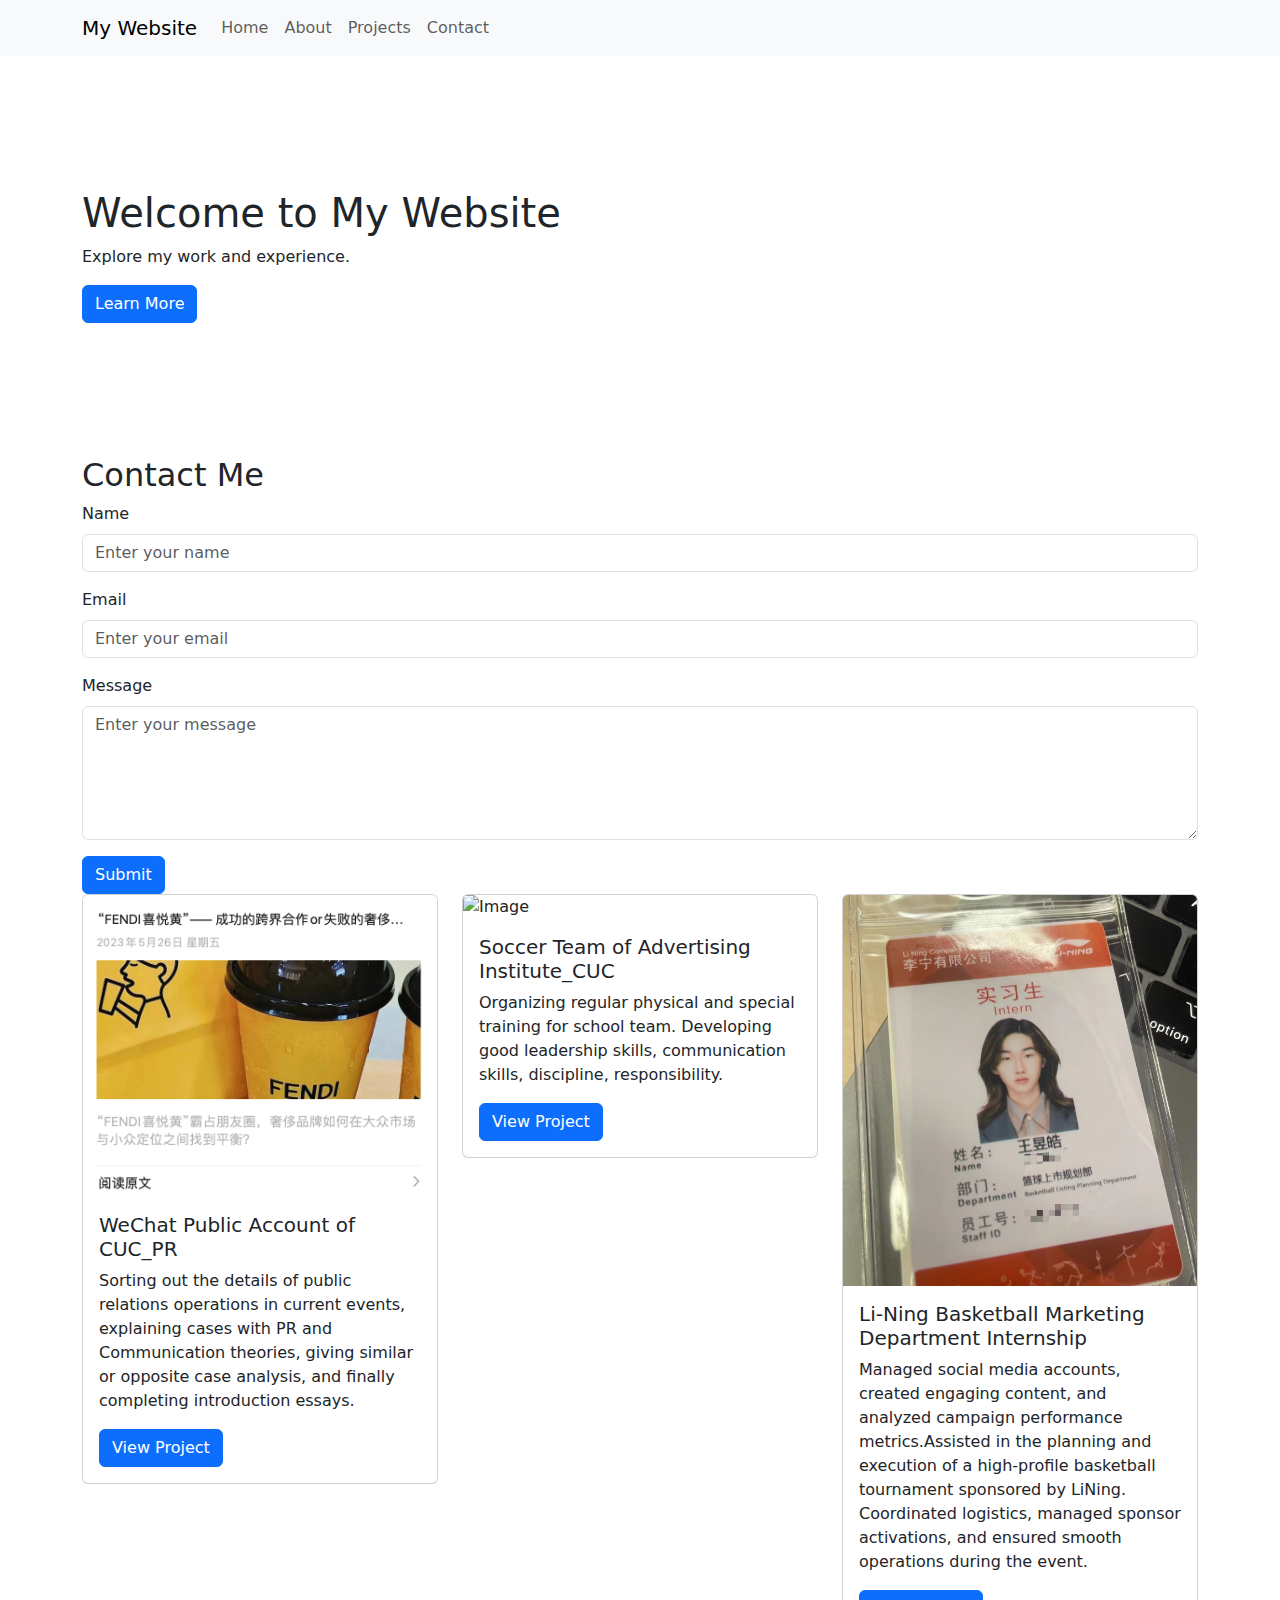
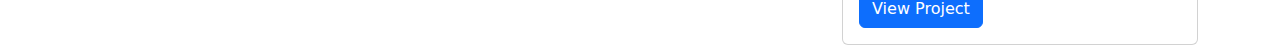
==== BootstrapProject/index.html @ 094628a8 "Add files via upload" ====
<!DOCTYPE html>
<html lang="en">
<head>
  <meta charset="UTF-8">
  <meta name="viewport" content="width=device-width, initial-scale=1.0">
  <title>My Bootstrap Website</title>
  <link rel="stylesheet" href="https://cdn.jsdelivr.net/npm/bootstrap@5.0.0/dist/css/bootstrap.min.css">
  <style>
    .hero {
      background-image: url("path/to/background-image.jpg");
      background-size: cover;
      background-position: center;
      height: 400px;
      display: flex;
      justify-content: center;
      align-items: center;
    }
  </style>
</head>
<body>
  <nav class="navbar navbar-expand-lg navbar-light bg-light">
    <div class="container">
      <a class="navbar-brand" href=" ">My Website</a >
      <button class="navbar-toggler" type="button" data-bs-toggle="collapse" data-bs-target="#navbarNav" aria-controls="navbarNav" aria-expanded="false" aria-label="Toggle navigation">
        <span class="navbar-toggler-icon"></span>
      </button>
      <div class="collapse navbar-collapse" id="navbarNav">
        <ul class="navbar-nav">
          <li class="nav-item">
            <a class="nav-link" href="#">Home</a >
          </li>
          <li class="nav-item">
            <a class="nav-link" href="#">About</a >
          </li>
          <li class="nav-item">
            <a class="nav-link" href="#">Projects</a >
          </li>
          <li class="nav-item">
            <a class="nav-link" href="#">Contact</a >
          </li>
        </ul>
      </div>
    </div>
  </nav>
  <section class="hero">
    <div class="container">
      <h1>Welcome to My Website</h1>
      <p>Explore my work and experience.</p >
      <a href="#" class="btn btn-primary">Learn More</a >
    </div>
  </section>
  <section class="contact">
    <div class="container">
      <h2>Contact Me</h2>
      <form>
        <div class="mb-3">
          <label for="name" class="form-label">Name</label>
          <input type="text" class="form-control" id="name" placeholder="Enter your name">
        </div>
        <div class="mb-3">
          <label for="email" class="form-label">Email</label>
          <input type="email" class="form-control" id="email" placeholder="Enter your email">
        </div>
        <div class="mb-3">
          <label for="message" class="form-label">Message</label>
          <textarea class="form-control" id="message" rows="5" placeholder="Enter your message"></textarea>
        </div>
        <button type="submit" class="btn btn-primary">Submit</button>
      </form>
    </div>
  </section>
 <script src="https://cdn.jsdelivr.net/npm/bootstrap@5.0.0/dist/js/bootstrap.bundle.min.js"></script>
 <section class="cards">
   <div class="container">
     <div class="row">
       <div class="col-md-4">
         <div class="card">
           <img src="WeChat Public Account of CUC_PR.jpg" class="card-img-top" alt="Image">
           <div class="card-body">
             <h5 class="card-title">WeChat Public Account of CUC_PR</h5>
             <p class="card-text">Sorting out the details of public relations operations in current events, explaining cases with PR and Communication theories, giving similar or opposite case analysis, and finally completing introduction essays.
</p >
             <a href="#" class="btn btn-primary">View Project</a >
           </div>
         </div>
       </div>
       <div class="col-md-4">
         <div class="card">
           <img src="Soccer Team of Advertising Institute_CUC.jpg" class="card-img-top" alt="Image">
           <div class="card-body">
             <h5 class="card-title">Soccer Team of Advertising Institute_CUC</h5>
             <p class="card-text">Organizing regular physical and special training for school team. Developing good leadership skills, communication skills, discipline, responsibility.</p >
             <a href="#" class="btn btn-primary">View Project</a >
           </div>
         </div>
       </div>
       <div class="col-md-4">
         <div class="card">
           <img src="Li-Ning Basketball Marketing Department Internship.jpg" class="card-img-top" alt="Image">
           <div class="card-body">
             <h5 class="card-title">Li-Ning Basketball Marketing Department Internship</h5>
             <p class="card-text">Managed social media accounts, created engaging content, and analyzed campaign performance metrics.Assisted in the planning and execution of a high-profile basketball tournament sponsored by LiNing. Coordinated logistics, managed sponsor activations, and ensured smooth operations during the event.
             </p >
             <a href="#" class="btn btn-primary">View Project</a >
           </div>
         </div>
</body>
</html>
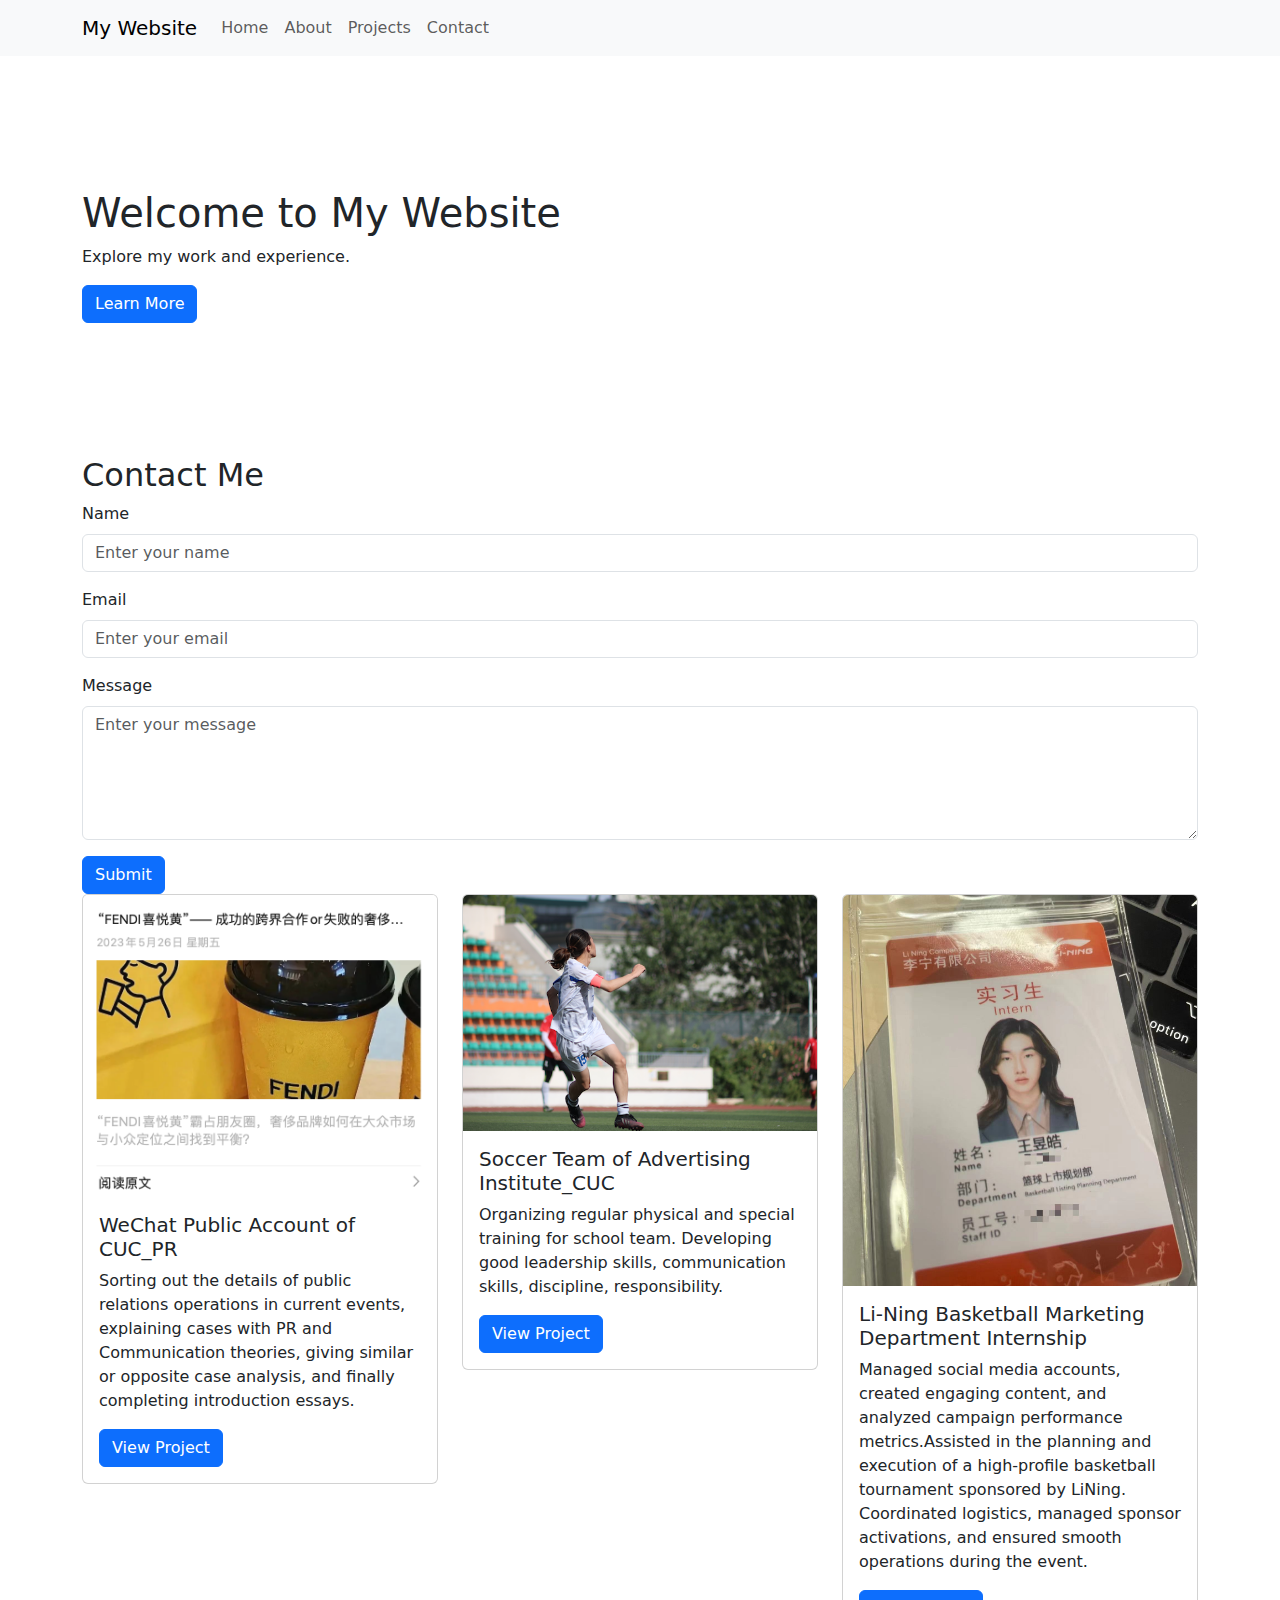
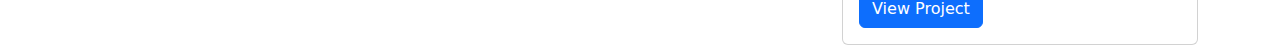
==== commit 4b586728: "Update index.html" ====
--- a/BootstrapProject/index.html
+++ b/BootstrapProject/index.html
@@ -86,7 +86,7 @@
        </div>
        <div class="col-md-4">
          <div class="card">
-           <img src="Soccer Team of Advertising Institute_CUC.jpg" class="card-img-top" alt="Image">
+           <img src="SoccerTeamOfAdvertisingInstitute.jpg" class="card-img-top" alt="Image">
            <div class="card-body">
              <h5 class="card-title">Soccer Team of Advertising Institute_CUC</h5>
              <p class="card-text">Organizing regular physical and special training for school team. Developing good leadership skills, communication skills, discipline, responsibility.</p >
